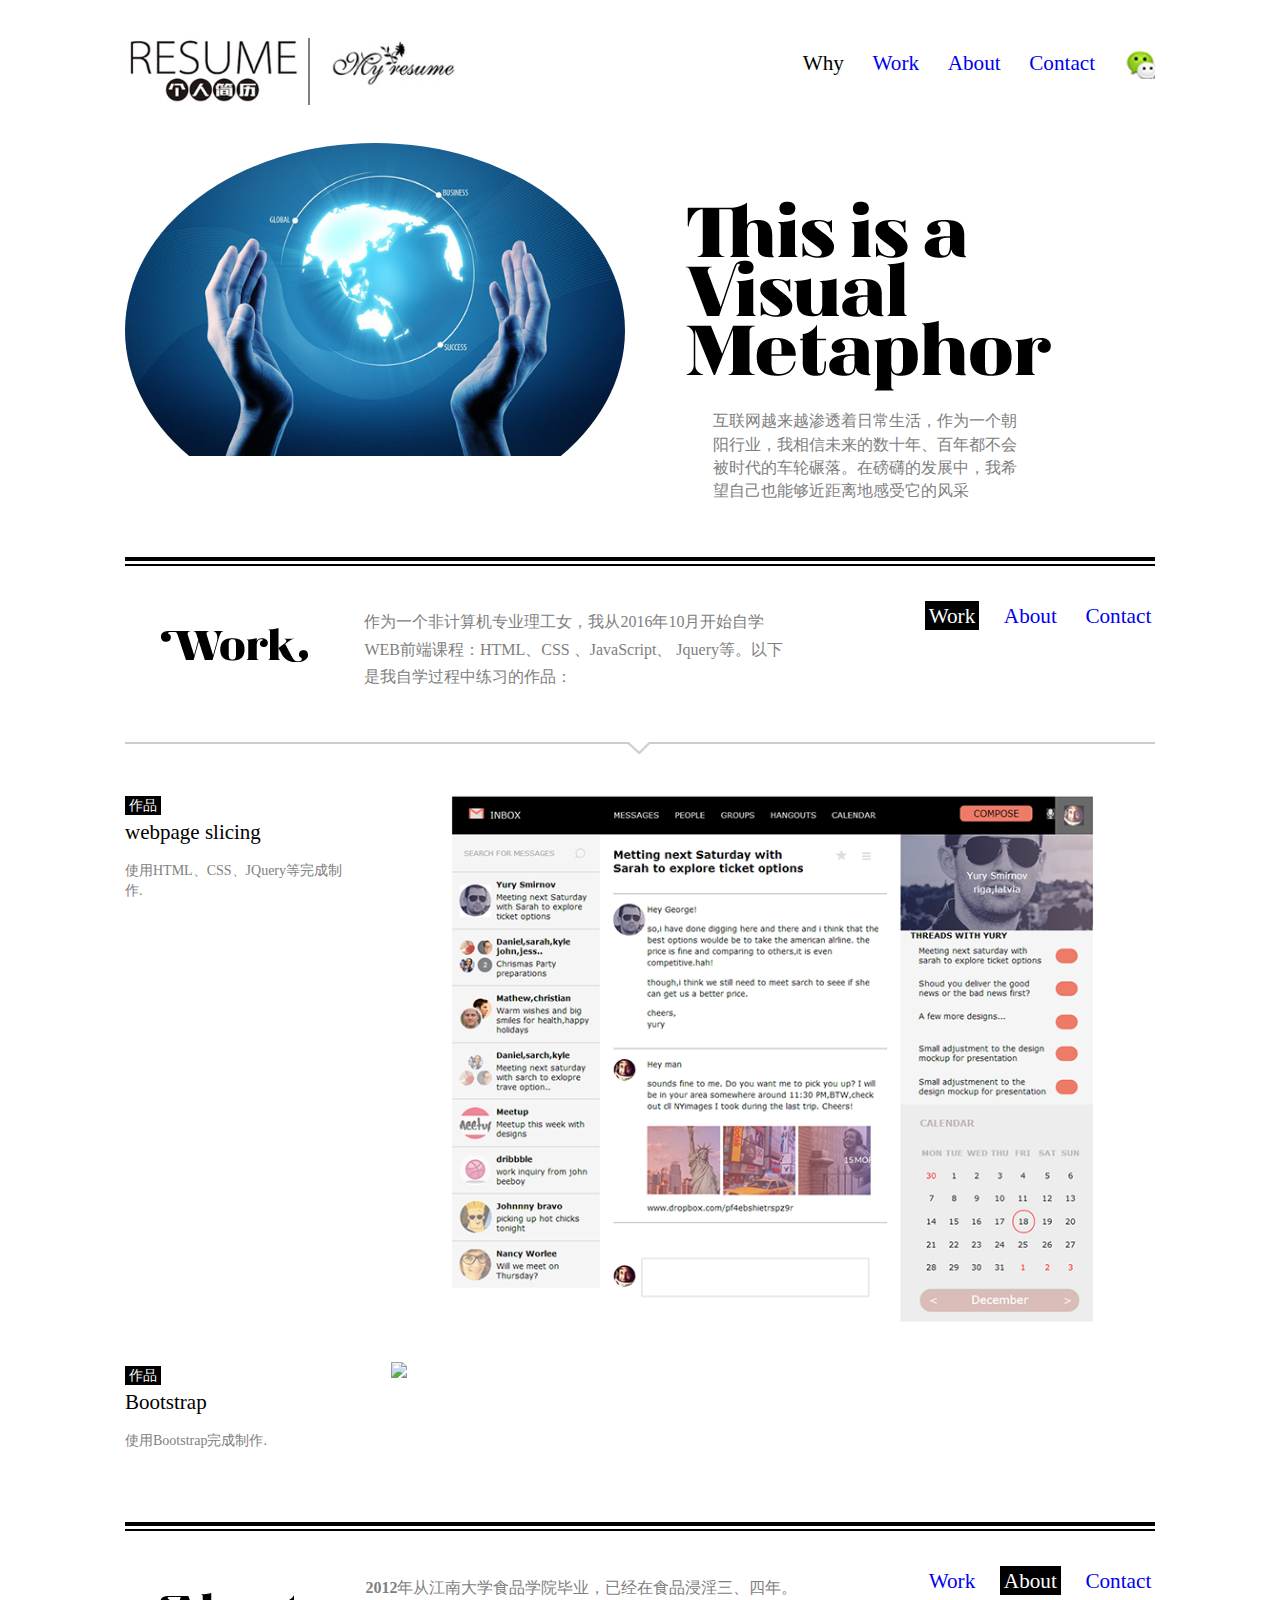
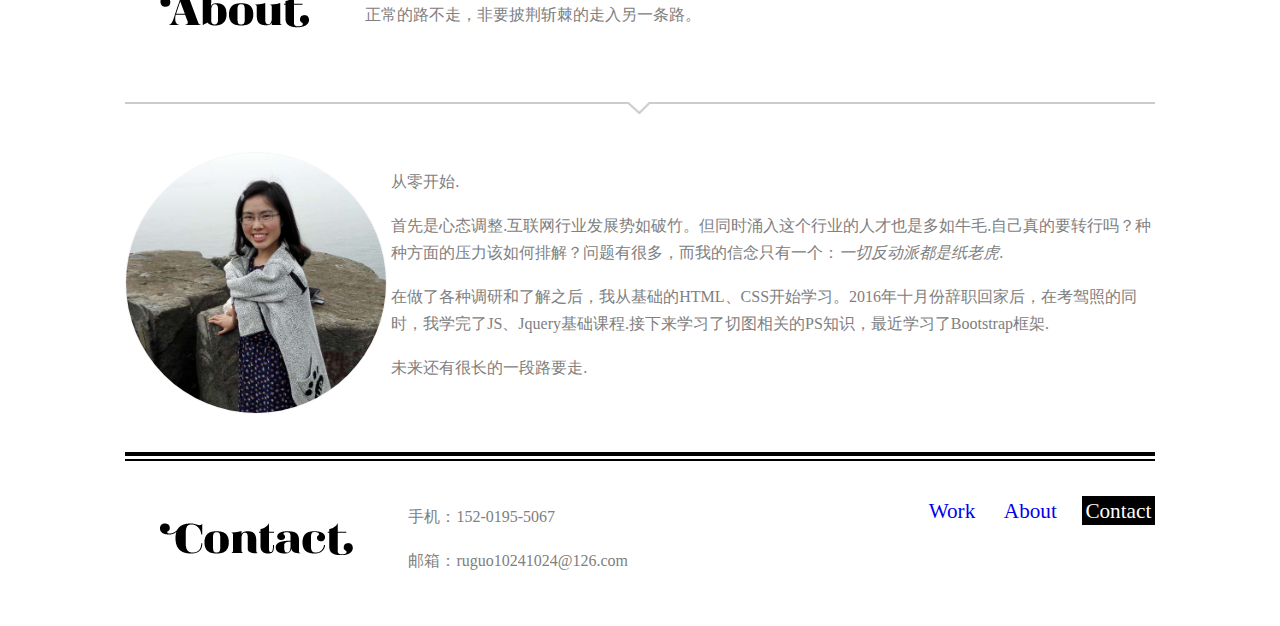
==== index.html @ 74314e03 "verson2.0" ====
﻿<!DOCTYPE html PUBLIC "-//W3C//DTD XHTML 1.0 Transitional//EN" "http://www.w3.org/TR/xhtml1/DTD/xhtml1-transitional.dtd">
<html xmlns="http://www.w3.org/1999/xhtml">
<head>
<meta http-equiv="Content-Type" content="text/html; charset=utf-8" />
<title>个人简历</title>
<link href="css/reset.css" rel="stylesheet" type="text/css" />
<link href="css/screen.css" rel="stylesheet" type="text/css" />

</head>

<body>
<div class="container banner" id="top">
  <div class="logo">
    <div class="fivecol"> <img src="images/logo_01.png" /> <img src="images/logo_02.png" /> </div>
  </div>
  <div class="sevencol nav last clearfix">
    <ul class="navigation">
      <li><a>Why</a></li>
      <li><a href="#work">Work</a></li>
      <li><a href="#about">About</a></li>
      <li><a href="#contact">Contact</a></li>
      <li><a class="webchat" href="#">webchat</a></li>
    </ul>
  </div>
</div>
<div class="container branding">
  <div class="sevencol circle-img">
     <img src="images/internet.jpg" alt="it's internet image" />
      </div>
  <div class="fivecol last"> <img src="images/visual.png" />
    <p>互联网越来越渗透着日常生活，作为一个朝阳行业，我相信未来的数十年、百年都不会被时代的车轮碾落。在磅礴的发展中，我希望自己也能够近距离地感受它的风采</p>
  </div>
</div>
<div class="container intro" id="work">
  <div class="eightcol clearfix"> <img src="images/work.png" />
    <p>作为一个非计算机专业理工女，我从2016年10月开始自学WEB前端课程：HTML、CSS 、JavaScript、 Jquery等。以下是我自学过程中练习的作品：</p>
  </div>
   <div class="fourcol nav clearfix">
       <ul class="navigation">
       <li><a class="current" href="#work">Work</a>
      <li><a href="#about">About</a></li>
      <li><a href="#contact">Contact</a></li>
      </ul>
  </div>
</div>
<div class="container port first">
  <div class="row">
    <div class="threecol">
      <div class="description">
        <h3>作品</h3>
        <h2>webpage slicing</h2>
        <p>使用HTML、CSS、JQuery等完成制作.</p>
        
      </div>
    </div>
    <div class="ninecol last">
    <a href="切图demo/index.html"><img src="images/切图demo.png"></a>
    </div>
  </div>
</div>
<div class="container port">
  <div class="row">
  <div class="threecol">
    <div class="description">
      <h3>作品</h3>
      <h2>Bootstrap</h2>
      <p>使用Bootstrap完成制作.</p>
     
    </div>
  </div>
  <div class="ninecol"><a href="bootstrap/demo.html"> <img src="images/Bootstrap-demo.png"></a> </div>
  </div>
</div>


<div class="container intro" id="about">
  <div class="eightcol"> <img src="images/about.png" />
    <p><strong>2012</strong>年从江南大学食品学院毕业，已经在食品浸淫三、四年。正常的路不走，非要披荆斩棘的走入另一条路。</p>
  </div>
  <div class="fourcol nav clearfix">
       <ul class="navigation">
       <li><a href="#work">Work</a>
      <li><a class="current" href="#about">About</a></li>
      <li><a href="#contact">Contact</a></li>
      </ul>
  </div>
</div>
<div class="container first " id="about">
  <div class="threecol">
   <div class="me-img">
   <img class="moni" src="images/me.png" /> </div>
   </div>
  <div class="ninecol">
    <p>从零开始.</p>
    <p>首先是心态调整.互联网行业发展势如破竹。但同时涌入这个行业的人才也是多如牛毛.自己真的要转行吗？种种方面的压力该如何排解？问题有很多，而我的信念只有一个：<cite>一切反动派都是纸老虎</cite>. </p>
    <p>在做了各种调研和了解之后，我从基础的HTML、CSS开始学习。2016年十月份辞职回家后，在考驾照的同时，我学完了JS、Jquery基础课程.接下来学习了切图相关的PS知识，最近学习了Bootstrap框架.</p>
    <p>未来还有很长的一段路要走.</p>
  </div>
  
</div>
<div class="container  intro" id="contact">
  <div class="eightcol"> <img src="images/contact.png" />
    <p>手机：152-0195-5067</p>
    <p><a>邮箱：ruguo10241024@126.com<a></p>
  </div>
  <div class="fourcol nav clearfix">
       <ul class="navigation">
       <li><a href="#work">Work</a>
      <li><a href="#about">About</a></li>
      <li><a class="current" href="#contact">Contact</a></li>
      </ul>
  </div>
</div>
</body>
</html>
---- css/screen.css ----
/*global css*/
body {
	font-family: "微软雅黑", "新宋体";
}
p {
	color: #808080;
	line-height: 1.725em;
	margin-bottom: 1em;
	font-size: 1em;
}
.onecol, .twocol, .threecol, fourcol, .fivecol, .sixcol, .sevencol, .eightcol, .ninecol, .tencol, .elevencol, .twelvecol {
	float: left;
	min-height: 1px;
	}
.onecol {
	width: 4.85%;
}
.twocol {
	width: 13.45%;
}
.threecol {
	width: 22.05%;
	margin-right: 3.8%;
}
.fourcol {
	width: 30.75%;
}
.fivecol {
	width: 39.45%;
	margin-right: 3.8%;
}
.sixcol {
	width: 48%;
}
.sevencol {
	width: 56.75%;
}
.eightcol {
	width: 65.4%;
	padding: 0;
}
.ninecol {
	width: 74.05%;
 :1px solid yellow;
}
.tencol {
	width: 82.7%;
}
.elevencol {
	width: 91.35%;
}
.twelvecol {
	width: 100%;
}
/*container css*/
div.container {
	width: 100%;
	max-width: 1030px;
	min-width: 755px;
	margin: 0 auto;
	overflow: hidden;
	padding: 0 0px;
}
/*nav css*/
.nav {
	float: right;
	text-align: left;
}
.nav ul {
	margin: 0;
	padding: 0;
	font-size: 1.325em;
	float: right;
}
.nav ul li {
	float: left;
	padding: .525em 0 0 1.0em;
}
.nav ul li a {
	padding: 0.125em 0.175em;
	display: lblock;
}
.nav ul li a.current {
	background: #000;
	color: #fff;
}
.nav ul li a:hover {
	text-decoration: underline;
	color: #C36;
}
.nav ul li.social {
	margin-left: .225em;
	padding: 0;
	margin-top: 0.525em;
}
.nav ul li a.webchat {
	text-indent: -9999px;
	display: block;
	height: 29px;
	width: 35px;
	margin: 0;
	padding: 0;
	background: url(../images/webchat.png)left top no-repeat;
}


/*banner css*/
div.banner {
	padding: 2.4em 0;
	line-height: 1.65em;
	background: url(images/border.png) bottom repeat-x;
}
.logo {
	text-align: left;
}
.circle-img {
	width: 500px;
	height: 375px;
	border-radius: 50%;
	overflow: hidden;
}
.logo div.fivecol img:nth-of-type(1) {
	width: 45%;
	float: left;
	margin-right: 10px;
	border-right: 2px solid #808080;
}
.logo div.fivecol img:nth-of-type(2) {
	width: 40%;
	float: left;
	margin-right: 10px;
}


/*branding  css*/
div.branding {
	margin-bottom: 2.4em;
}
div.branding .sevencol img {
	float: left;
	margin: 0;
}
div.branding .fivecol {
	padding-top: 3.5em;
}
div.branding .fivecol img {
	line-height: 1.455em;
	padding-left: 14.613%;
}
div.branding .fivecol p {
	line-height: 1.455em;
	padding-left: 21.613%;
}

/*intro css*/
div.intro {
	background: url(../images/border.png)top repeat-x;
	padding: 2.2em 0;
}
div.intro img {
	float: left;
	margin-right: 20px;
	padding: 2.2em;
	
}

/*port css*/
div.first {
	padding-top: 3.1em;
	background: url(../images/port-line.png) top center no-repeat;
}
div.port {
	padding-bottom: 36px;
}
div.port .description {
	padding: .35em 0 0 0;
}
div.port img:hover{
	border:2px solid #99C;}
div.port .description h2 {
	font-size: 1.3125em;
	padding: 0.23em 0 0.1em;
}
div.port .description h3 {
	font-size: 0.875em;
	color: #fff;
	background: #000;
	display: inline;
	padding: 2px 4px;
}
div.port .description p {
	font-size: 0.875em;
	line-height: 1.45em;
	padding-bottom: 1.5em;
}


/*about css*/
div#about {
	padding-bottom: 2.4em;
}
div#about p span {
	float: left;
	margin-top: 3px;
	width: 29px;
	text-indent: -9999px;
	background: url(../image/j.png) left top no-repeat;
	height: 33px;
	 :1px solid red;
}
div.me-img {
	width: 260px;
	height: 260px;
	border: 1px solid #f5f5f5;
	border-radius: 50%;
	overflow: hidden;
}
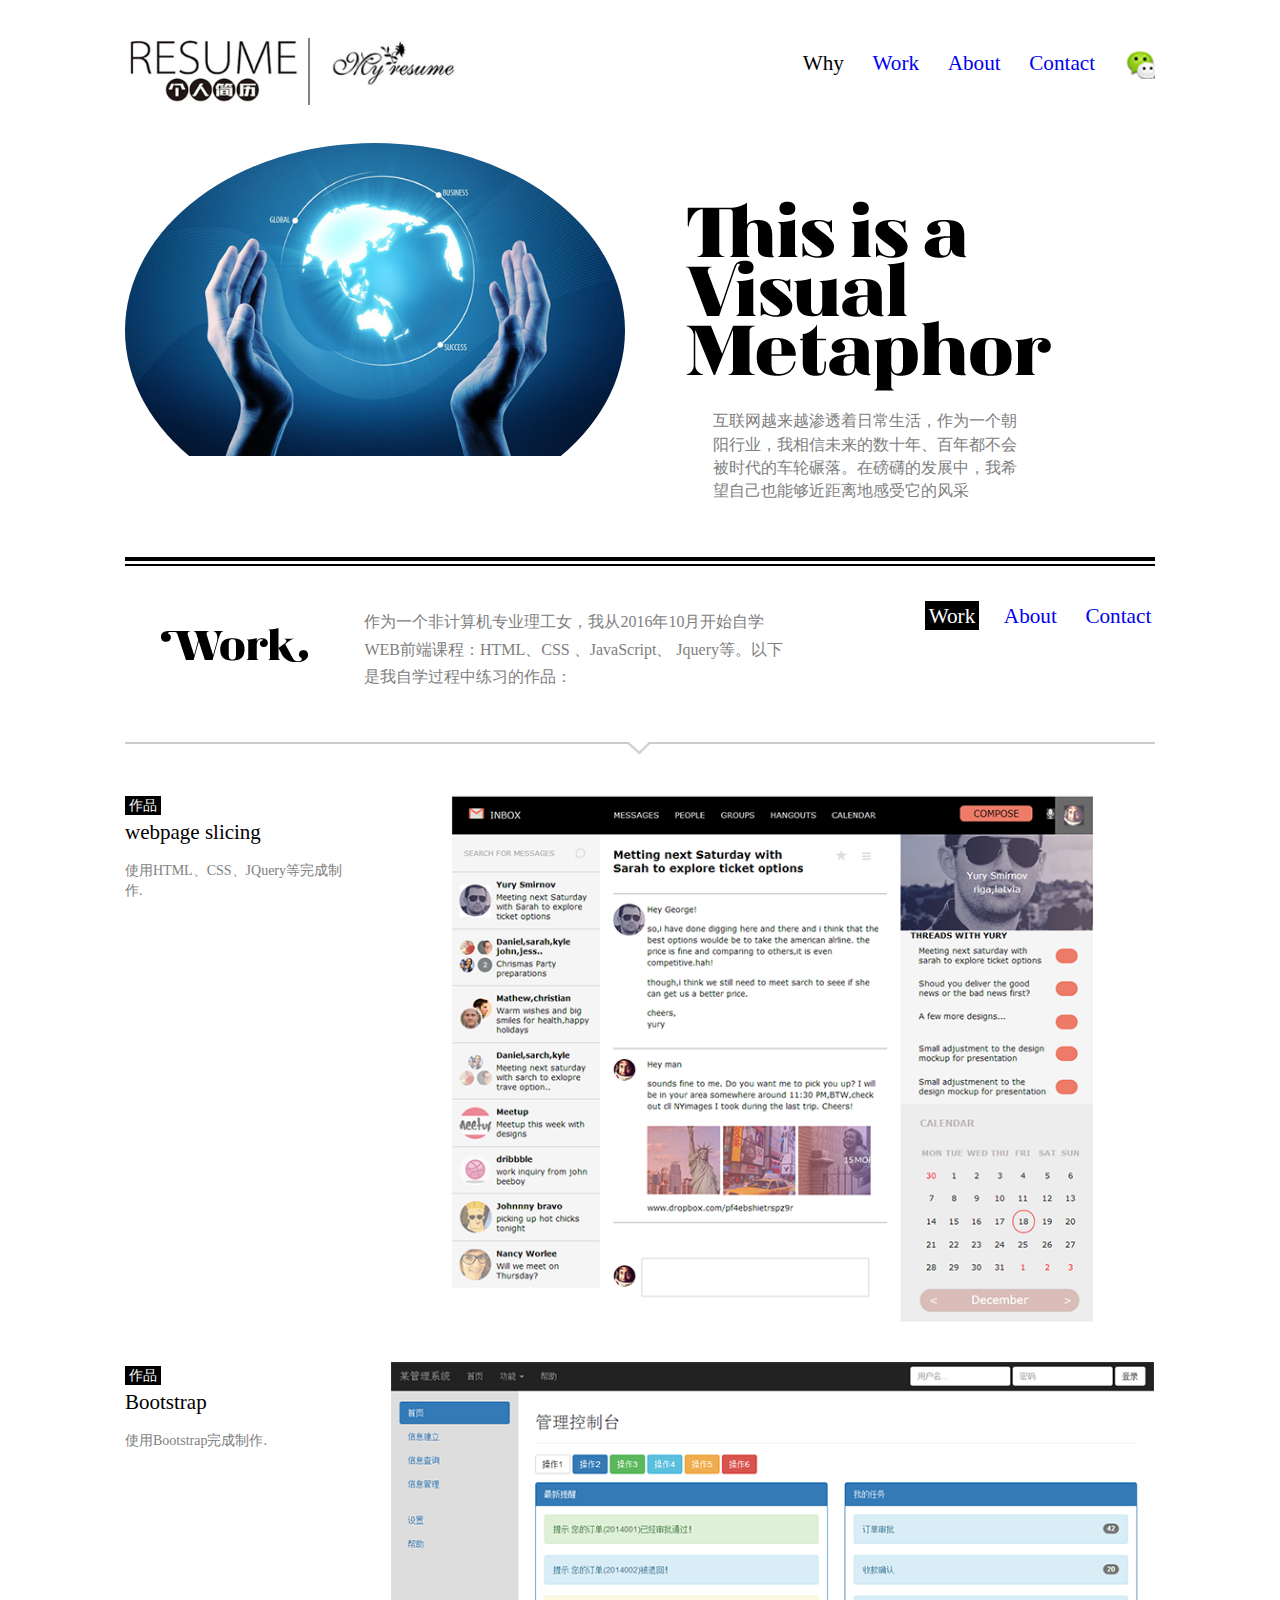
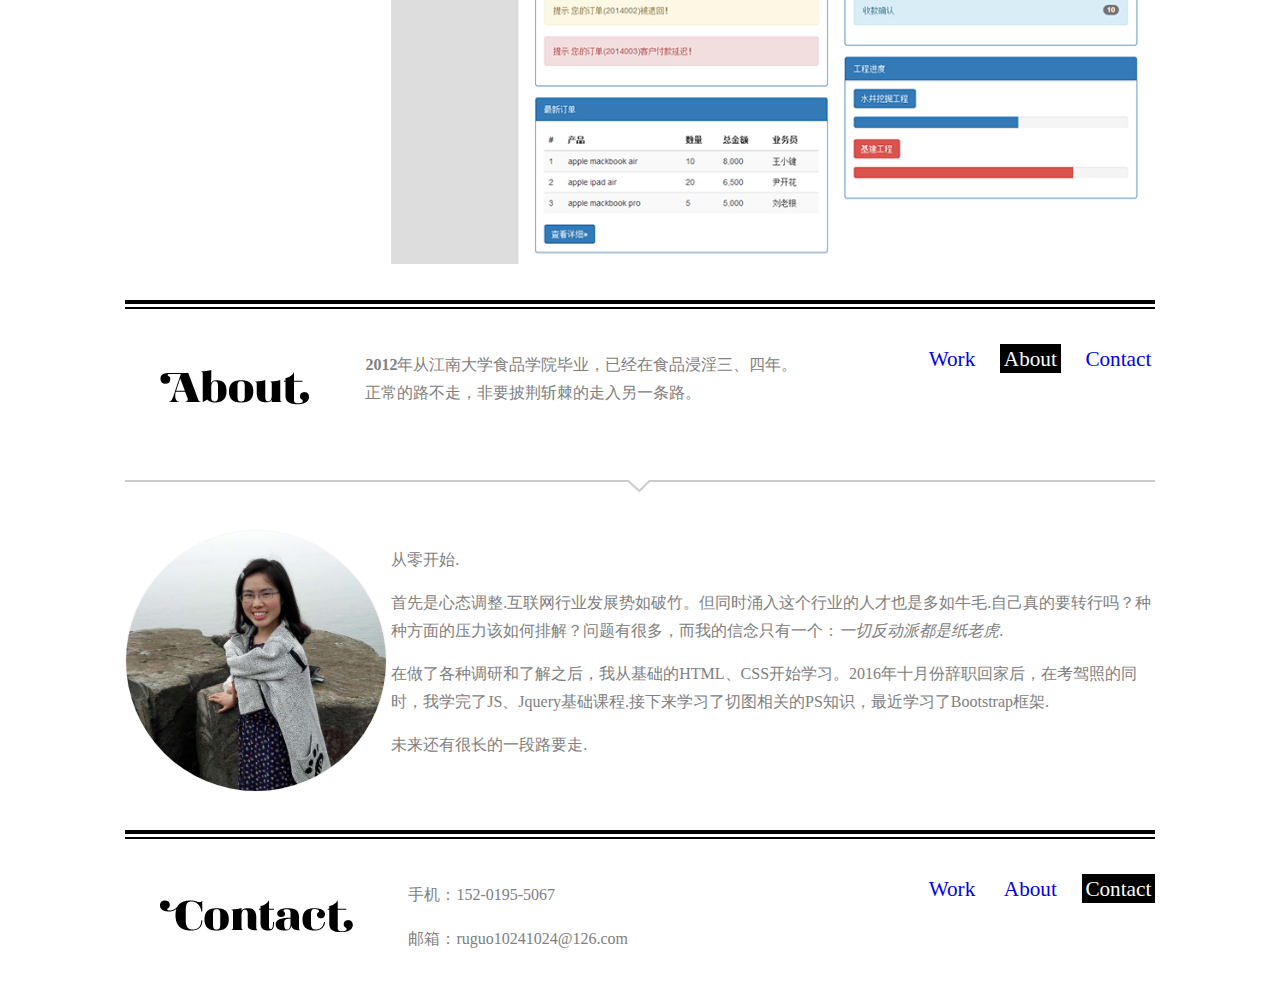
==== commit 83f8ee89: "Update index.html" ====
--- a/index.html
+++ b/index.html
@@ -68,7 +68,7 @@
      
     </div>
   </div>
-  <div class="ninecol"><a href="bootstrap/demo.html"> <img src="images/Bootstrap-demo.png"></a> </div>
+  <div class="ninecol"><a href="bootstrap/demo.html"> <img src="images/bootstrap-demo.png"></a> </div>
   </div>
 </div>
 
